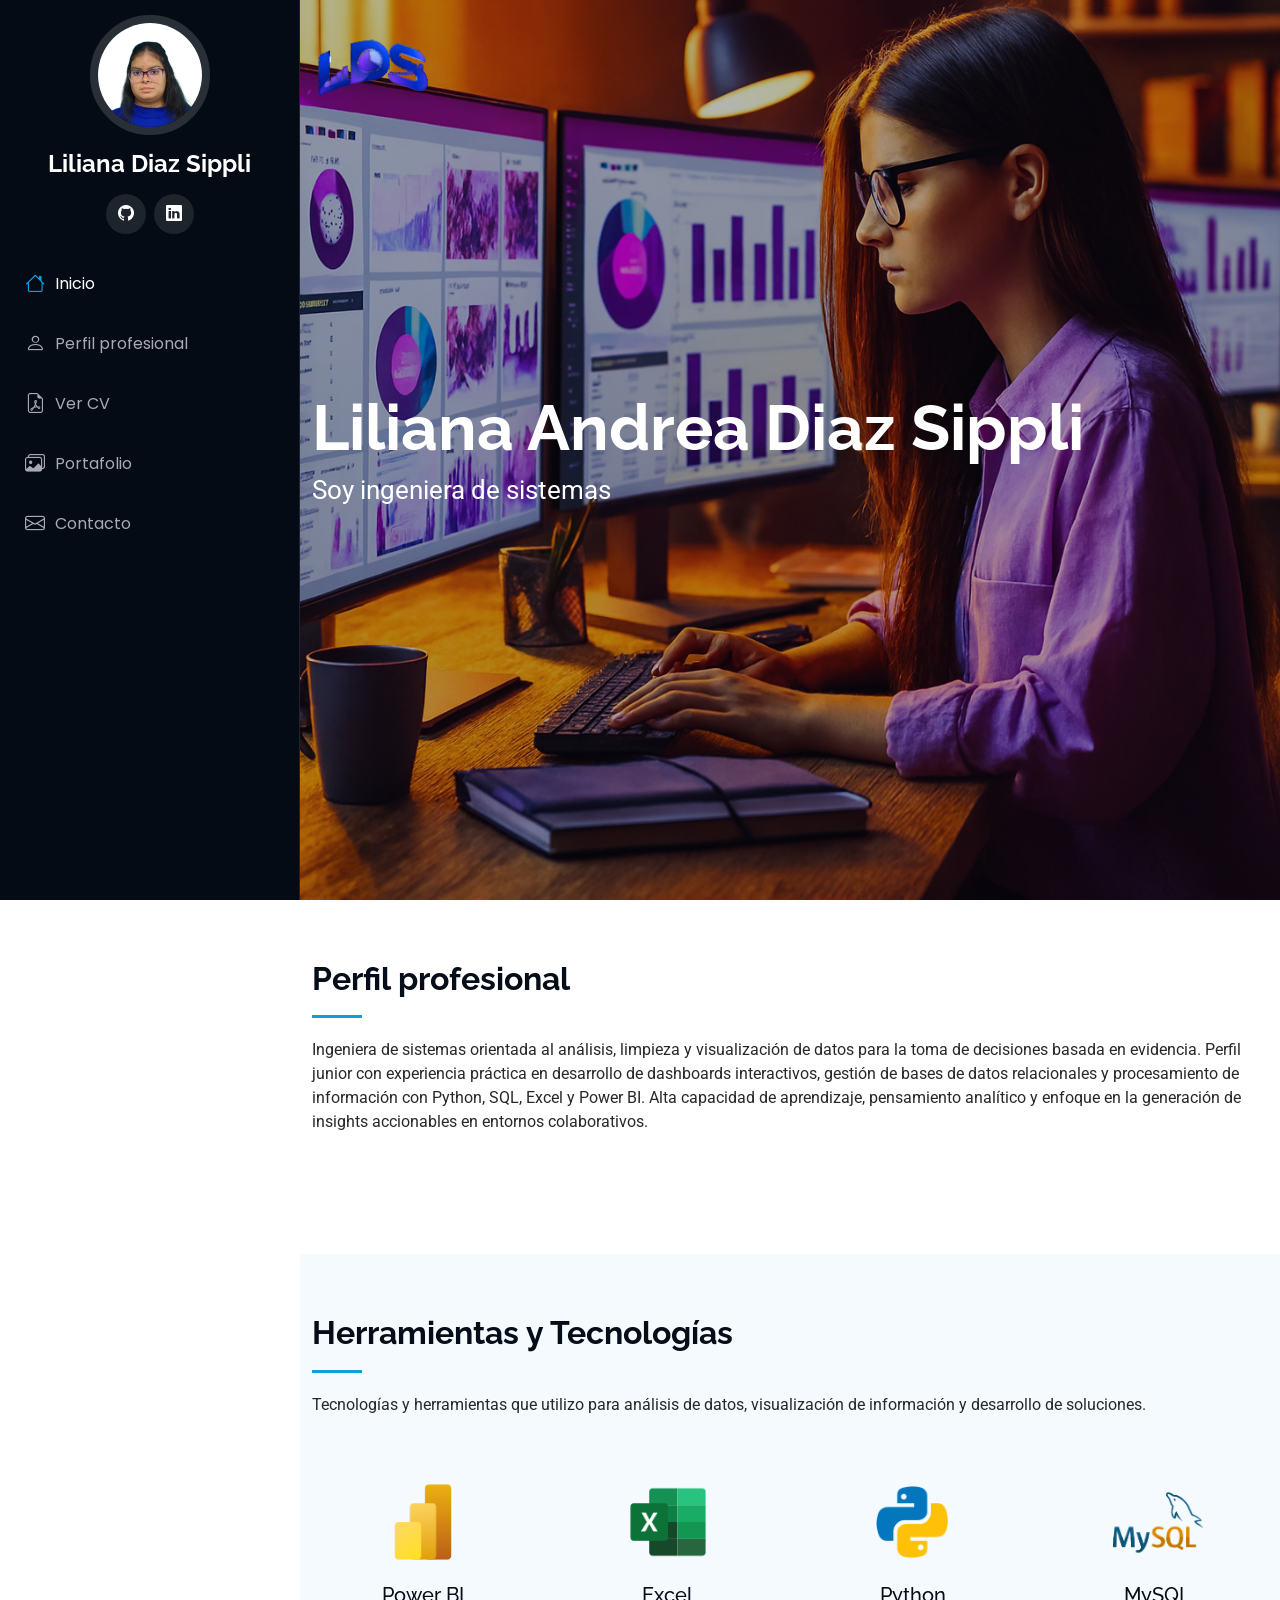
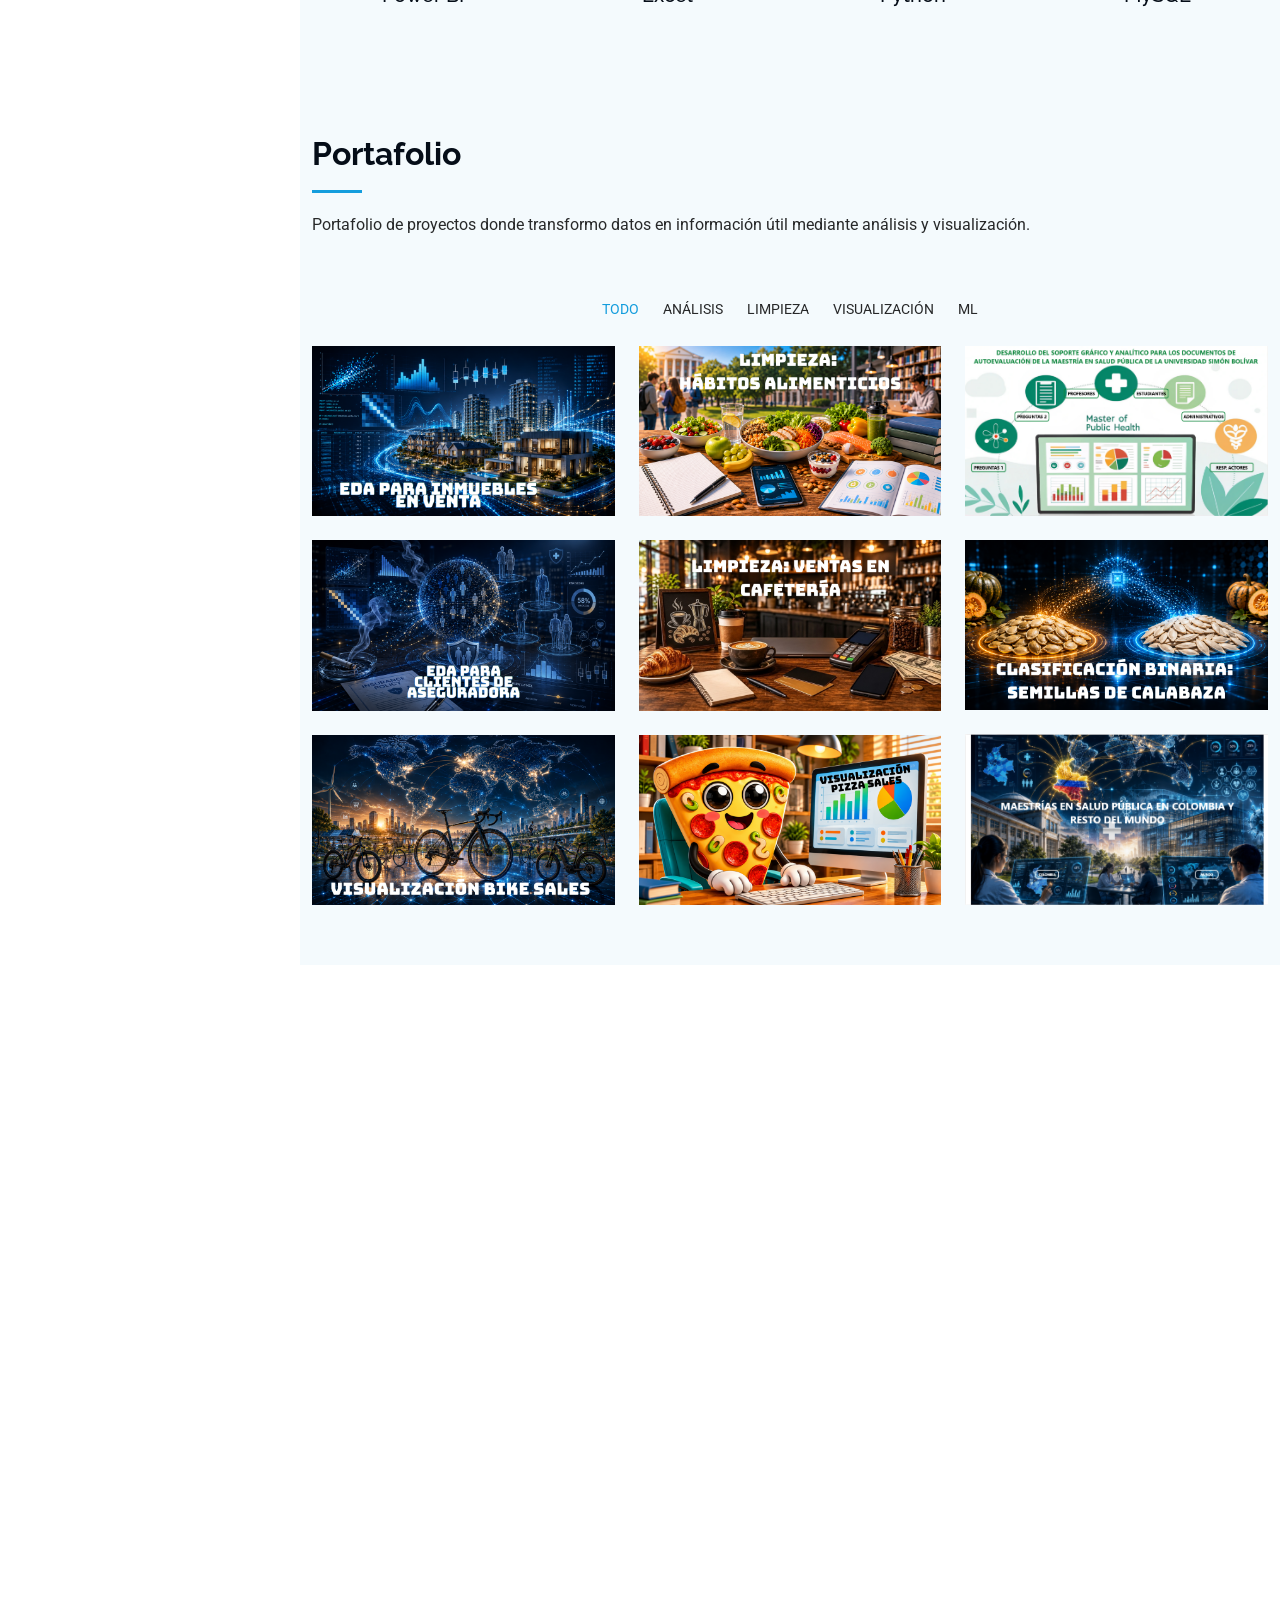
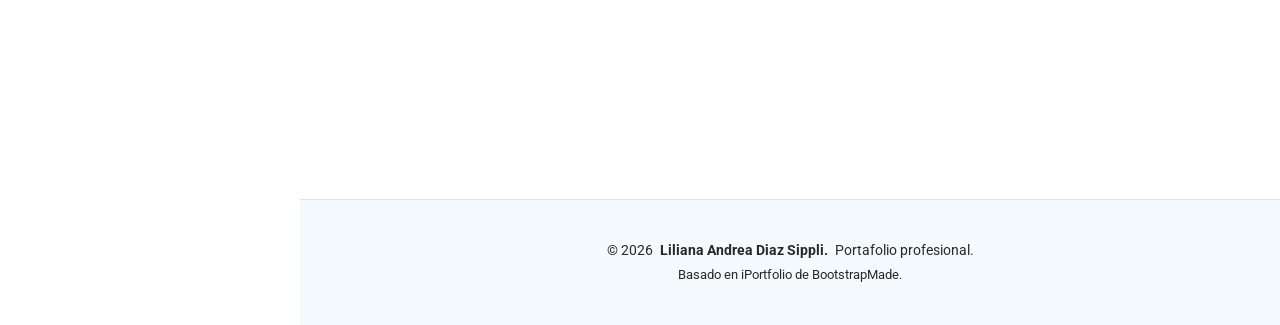
==== index.html @ b6769ba4 "Mover index a root" ====
<!DOCTYPE html>
<html lang="en">

<head>
  <meta charset="utf-8">
  <meta content="width=device-width, initial-scale=1.0" name="viewport">
  <title>Portafolio Liliana Diaz Sippli</title>
  <meta content="" name="description">
  <meta content="" name="keywords">

  <!-- Favicons -->
  <link href="assets/img/mi favicon.png" rel="icon">
  <link href="assets/img/faviconapple.png" rel="apple-touch-icon">

  <!-- Fonts -->
  <link href="https://fonts.googleapis.com" rel="preconnect">
  <link href="https://fonts.gstatic.com" rel="preconnect" crossorigin>
  <link href="https://fonts.googleapis.com/css2?family=Roboto:ital,wght@0,100;0,300;0,400;0,500;0,700;0,900;1,100;1,300;1,400;1,500;1,700;1,900&family=Poppins:ital,wght@0,100;0,200;0,300;0,400;0,500;0,600;0,700;0,800;0,900;1,100;1,200;1,300;1,400;1,500;1,600;1,700;1,800;1,900&family=Raleway:ital,wght@0,100;0,200;0,300;0,400;0,500;0,600;0,700;0,800;0,900;1,100;1,200;1,300;1,400;1,500;1,600;1,700;1,800;1,900&display=swap" rel="stylesheet">

  <!-- Vendor CSS Files -->
  <link href="assets/vendor/bootstrap/css/bootstrap.min.css" rel="stylesheet">
  <link href="assets/vendor/bootstrap-icons/bootstrap-icons.css" rel="stylesheet">
  <link href="assets/vendor/aos/aos.css" rel="stylesheet">
  <link href="assets/vendor/glightbox/css/glightbox.min.css" rel="stylesheet">
  <link href="assets/vendor/swiper/swiper-bundle.min.css" rel="stylesheet">

  <!-- Main CSS File -->
  <link href="assets/css/main.css" rel="stylesheet">

  <!-- =======================================================
  * Template Name: iPortfolio
  * Template URL: https://bootstrapmade.com/iportfolio-bootstrap-portfolio-websites-template/
  * Updated: Jun 29 2024 with Bootstrap v5.3.3
  * Author: BootstrapMade.com
  * License: https://bootstrapmade.com/license/
  ======================================================== -->
</head>

<body class="index-page">

  <header id="header" class="header dark-background d-flex flex-column">
    <i class="header-toggle d-xl-none bi bi-list"></i>

    <div class="profile-img">
      <img src="assets/img/myimg.png" alt="" class="img-fluid rounded-circle">
    </div>

    <a href="index.html" class="logo d-flex align-items-center justify-content-center">
      <!-- Uncomment the line below if you also wish to use an image logo -->
      <!-- <img src="assets/img/logo.png" alt=""> -->
      <h1 class="sitename">Liliana Diaz Sippli</h1>
    </a>

    <div class="social-links text-center">
      <a href="https://github.com/lililads/" class="github" target="_blank"><i class="bi bi-github"></i></a>
      <a href="https://www.linkedin.com/in/lilianadiazsippli/" class="linkedin" target="_blank"><i class="bi bi-linkedin"></i></a>
    </div>

    <nav id="navmenu" class="navmenu">
      <ul>
        <li><a href="#hero" class="active"><i class="bi bi-house navicon"></i>Inicio</a></li>
        <li><a href="#about"><i class="bi bi-person navicon"></i> Perfil profesional</a></li>
        <li><a href="assets/cv/HV_Liliana Diaz Sippli.pdf" target="_blank"><i class="bi bi-file-earmark-pdf navicon"></i> Ver CV</a></li>
        <li><a href="#portfolio"><i class="bi bi-images navicon"></i> Portafolio</a></li>
        <li><a href="#contact"><i class="bi bi-envelope navicon"></i> Contacto</a></li>
      </ul>
    </nav>

  </header>

  <main class="main">

    <!-- Hero Section -->
    <section id="hero" class="hero section dark-background">

      <img src="assets/img/imagenperfil.png" alt="" data-aos="fade-in" class="">

      <!-- Logo LDS -->
      <img src="assets/img/giflogo.gif" alt="Logo LDS" class="logo-lds">

      <div class="container" data-aos="fade-up" data-aos-delay="100">
        <h2>Liliana Andrea Diaz Sippli</h2>
        <p>Soy ingeniera de sistemas</p>
      </div>

    </section><!-- /Hero Section -->

    <!-- About Section -->
    <section id="about" class="about section">

      <!-- Section Title -->
      <div class="container section-title" data-aos="fade-up">
        <h2>Perfil profesional</h2>
        <p>Ingeniera de sistemas orientada al análisis, limpieza y visualización de datos para la toma de decisiones basada en evidencia. Perfil junior con experiencia práctica en desarrollo de dashboards interactivos, gestión de bases de datos relacionales y procesamiento de información con Python, SQL, Excel y Power BI. Alta capacidad de aprendizaje, pensamiento analítico y enfoque en la generación de insights accionables en entornos colaborativos.</p>
      </div><!-- End Section Title -->

      

    </section><!-- /About Section -->


    <!-- Herramientas Section -->
    <section id="tools" class="skills section light-background">

      <div class="container section-title" data-aos="fade-up">
        <h2>Herramientas y Tecnologías</h2>
        <p>
          Tecnologías y herramientas que utilizo para análisis de datos,
          visualización de información y desarrollo de soluciones.
        </p>
      </div>

      <div class="container" data-aos="fade-up">

        <div class="row justify-content-center text-center gy-4">

          <div class="col-6 col-md-3">
            <img src="assets/img/powerbi.png" class="img-fluid tool-logo">
            <h5 class="mt-3">Power BI</h5>
          </div>

          <div class="col-6 col-md-3">
            <img src="assets/img/excel.png" class="img-fluid tool-logo">
            <h5 class="mt-3">Excel</h5>
          </div>

          <div class="col-6 col-md-3">
            <img src="assets/img/python.png" class="img-fluid tool-logo">
            <h5 class="mt-3">Python</h5>
          </div>

          <div class="col-6 col-md-3">
            <img src="assets/img/mysql.png" class="img-fluid tool-logo">
            <h5 class="mt-3">MySQL</h5>
          </div>

        </div>

      </div>

    </section><!-- Herramientas Section -->


    

    <!-- Portfolio Section -->
    <section id="portfolio" class="portfolio section light-background">

      <!-- Section Title -->
      <div class="container section-title" data-aos="fade-up">
        <h2>Portafolio</h2>
        <p>Portafolio de proyectos donde transformo datos en información útil mediante análisis y visualización.</p>
      </div><!-- End Section Title -->

      <div class="container">

        <div class="isotope-layout" data-default-filter="*" data-layout="masonry" data-sort="original-order">

          <ul class="portfolio-filters isotope-filters" data-aos="fade-up" data-aos-delay="100">
            <li data-filter="*" class="filter-active">Todo</li>
            <li data-filter=".filter-eda">Análisis</li>
            <li data-filter=".filter-clean">Limpieza</li>
            <li data-filter=".filter-vis">Visualización</li>
            <li data-filter=".filter-ml">ML</li>
          </ul><!-- End Portfolio Filters -->

          <div class="row gy-4 isotope-container" data-aos="fade-up" data-aos-delay="200">

            <div class="col-lg-4 col-md-6 portfolio-item isotope-item filter-eda">
              <div class="portfolio-content h-100">
                <img src="assets/img/portfolio/eda1.png" class="img-fluid" alt="">
                <div class="portfolio-info">
                  <h4>EDA para inmuebles en venta</h4>
                  <p>EDA aplicado a datos inmobiliarios</p>
                  <a href="assets/img/portfolio/eda1.png" title="EDA para inmuebles en venta" data-gallery="portfolio-gallery-app" class="glightbox preview-link"><i class="bi bi-zoom-in"></i></a>
                  <a href="eda1details.html" title="More Details" class="details-link"><i class="bi bi-link-45deg"></i></a>
                </div>
              </div>
            </div><!-- End Portfolio Item -->

            <div class="col-lg-4 col-md-6 portfolio-item isotope-item filter-clean">
              <div class="portfolio-content h-100">
                <img src="assets/img/portfolio/clean1.png" class="img-fluid" alt="">
                <div class="portfolio-info">
                  <h4>Limpieza: hábitos alimenticios</h4>
                  <p>Proyecto de limpieza: hábitos alimenticios</p>
                  <a href="assets/img/portfolio/clean1.png" title="Limpieza: hábitos alimenticios" data-gallery="portfolio-gallery-product" class="glightbox preview-link"><i class="bi bi-zoom-in"></i></a>
                  <a href="clean1.html" title="More Details" class="details-link"><i class="bi bi-link-45deg"></i></a>
                </div>
              </div>
            </div><!-- End Portfolio Item -->

            <div class="col-lg-4 col-md-6 portfolio-item isotope-item filter-vis">
              <div class="portfolio-content h-100">
                <img src="assets/img/portfolio/vis1.png" class="img-fluid" alt="">
                <div class="portfolio-info">
                  <h4>Visualización autoevaluación MSP USB</h4>
                  <p>Soporte gráfico para proceso de autoevaluación de la MSP</p>
                  <a href="assets/img/portfolio/vis1.png" title="Visualización autoevaluación MSP USB" data-gallery="portfolio-gallery-branding" class="glightbox preview-link"><i class="bi bi-zoom-in"></i></a>
                  <a href="vis1.html" title="More Details" class="details-link"><i class="bi bi-link-45deg"></i></a>
                </div>
              </div>
            </div><!-- End Portfolio Item -->

            <div class="col-lg-4 col-md-6 portfolio-item isotope-item filter-ml">
              <div class="portfolio-content h-100">
                <img src="assets/img/portfolio/ml1.png" class="img-fluid" alt="">
                <div class="portfolio-info">
                  <h4>Clasificación Binaria</h4>
                  <p>Clasificación binaria de semillas de calabaza</p>
                  <a href="assets/img/portfolio/ml1.png" title="Clasificación Binaria" data-gallery="portfolio-gallery-book" class="glightbox preview-link"><i class="bi bi-zoom-in"></i></a>
                  <a href="ml1.html" title="More Details" class="details-link"><i class="bi bi-link-45deg"></i></a>
                </div>
              </div>
            </div><!-- End Portfolio Item -->

            <div class="col-lg-4 col-md-6 portfolio-item isotope-item filter-eda">
              <div class="portfolio-content h-100">
                <img src="assets/img/portfolio/eda2.png" class="img-fluid" alt="">
                <div class="portfolio-info">
                  <h4>EDA clientes de aseguradora</h4>
                  <p>EDA aplicado a clientes de aseguradora</p>
                  <a href="assets/img/portfolio/eda2.png" title="EDA clientes de aseguradora" data-gallery="portfolio-gallery-app" class="glightbox preview-link"><i class="bi bi-zoom-in"></i></a>
                  <a href="eda2details.html" title="More Details" class="details-link"><i class="bi bi-link-45deg"></i></a>
                </div>
              </div>
            </div><!-- End Portfolio Item -->

            <div class="col-lg-4 col-md-6 portfolio-item isotope-item filter-clean">
              <div class="portfolio-content h-100">
                <img src="assets/img/portfolio/clean2.png" class="img-fluid" alt="">
                <div class="portfolio-info">
                  <h4>Limpieza: ventas en cafetería</h4>
                  <p>Proyecto de limpieza: ventas en cafetería</p>
                  <a href="assets/img/portfolio/clean2.png" title="Limpieza: ventas en cafetería" data-gallery="portfolio-gallery-product" class="glightbox preview-link"><i class="bi bi-zoom-in"></i></a>
                  <a href="clean2.html" title="More Details" class="details-link"><i class="bi bi-link-45deg"></i></a>
                </div>
              </div>
            </div><!-- End Portfolio Item -->

            <div class="col-lg-4 col-md-6 portfolio-item isotope-item filter-vis">
              <div class="portfolio-content h-100">
                <img src="assets/img/portfolio/vis2.png" class="img-fluid" alt="">
                <div class="portfolio-info">
                  <h4>Visualización MSP</h4>
                  <p>Maestrias en Salud Pública en Colombia y resto del mundo</p>
                  <a href="assets/img/portfolio/vis2.png" title="Visualización MSP" data-gallery="portfolio-gallery-branding" class="glightbox preview-link"><i class="bi bi-zoom-in"></i></a>
                  <a href="vis2.html" title="More Details" class="details-link"><i class="bi bi-link-45deg"></i></a>
                </div>
              </div>
            </div><!-- End Portfolio Item -->

            <div class="col-lg-4 col-md-6 portfolio-item isotope-item filter-vis">
              <div class="portfolio-content h-100">
                <img src="assets/img/portfolio/vis3.png" class="img-fluid" alt="">
                <div class="portfolio-info">
                  <h4>Visualización Bike Sales</h4>
                  <p>Dashboard de ventas de bicicletas</p>
                  <a href="assets/img/portfolio/vis3.png" title="Visualización Bike Sales" data-gallery="portfolio-gallery-branding" class="glightbox preview-link"><i class="bi bi-zoom-in"></i></a>
                  <a href="vis3.html" title="More Details" class="details-link"><i class="bi bi-link-45deg"></i></a>
                </div>
              </div>
            </div><!-- End Portfolio Item -->

          

            <div class="col-lg-4 col-md-6 portfolio-item isotope-item filter-vis">
              <div class="portfolio-content h-100">
                <img src="assets/img/portfolio/vis4.png" class="img-fluid" alt="">
                <div class="portfolio-info">
                  <h4>Pizza Sales</h4>
                  <p>Dashboard de ventas de pizzas</p>
                  <a href="assets/img/portfolio/vis4.png" title="Visualización Pizza Sales" data-gallery="portfolio-gallery-branding" class="glightbox preview-link"><i class="bi bi-zoom-in"></i></a>
                  <a href="vis4.html" title="More Details" class="details-link"><i class="bi bi-link-45deg"></i></a>
                </div>
              </div>
            </div><!-- End Portfolio Item -->

            

          </div><!-- End Portfolio Container -->

        </div>

      </div>

    </section><!-- /Portfolio Section -->

   

    <!-- Contact Section -->
    <section id="contact" class="contact section">

      <!-- Section Title -->
      <div class="container section-title" data-aos="fade-up">
        <h2>Contacto</h2>
        <p>Gracias por visitar mi portafolio. Si tienes alguna pregunta sobre mis proyectos, experiencia o disponibilidad laboral, puedes contactarme mediante este formulario.</p>
      </div><!-- End Section Title -->

      <div class="container" data-aos="fade-up" data-aos-delay="100">

        <div class="row gy-4">

          <div class="col-lg-5">

            <div class="info-wrap">
              <div class="info-item d-flex" data-aos="fade-up" data-aos-delay="200">
                <i class="bi bi-geo-alt flex-shrink-0"></i>
                <div>
                  <h3>Ubicación</h3>
                  <p>Barranquilla, Colombia</p>
                </div>
              </div><!-- End Info Item -->

              <div class="info-item d-flex" data-aos="fade-up" data-aos-delay="300">
                <i class="bi bi-telephone flex-shrink-0"></i>
                <div>
                  <h3>Teléfono</h3>
                  <p>+57 3042118649</p>
                </div>
              </div><!-- End Info Item -->

              <div class="info-item d-flex" data-aos="fade-up" data-aos-delay="400">
                <i class="bi bi-envelope flex-shrink-0"></i>
                <div>
                  <h3>Correo</h3>
                  <p>lilianadiazsippli@hotmail.com</p>
                </div>
              </div><!-- End Info Item -->

              <!--<iframe src="https://www.google.com/maps/embed?pb=!1m18!1m12!1m3!1d62667.4813356923!2d-74.85917468094462!3d10.984676589176006!2m3!1f0!2f0!3f0!3m2!1i1024!2i768!4f13.1!3m3!1m2!1s0x8ef42d44d12ae605%3A0x2633844581b917b2!2sBarranquilla%2C%20Atl%C3%A1ntico!5e0!3m2!1ses!2sco!4v1780977796742!5m2!1ses!2sco" width="480" height="450" style="border:0;" allowfullscreen="" loading="lazy" referrerpolicy="no-referrer-when-downgrade" frameborder="0" style="border:0; width: 100%; height: 270px;" allowfullscreen="" loading="lazy" referrerpolicy="no-referrer-when-downgrade"></iframe>-->
            </div>
          </div>

          <div class="col-lg-7">
            <form action="https://formsubmit.co/lilianadiazsippli@hotmail.com" method="post" data-aos="fade-up" data-aos-delay="200">


            <!-- Configuración de FormSubmit -->
            <input type="hidden" name="_captcha" value="false">
            <input type="hidden" name="_subject" value="Nuevo mensaje desde Mi Portafolio">
            <input type="hidden" name="_template" value="table">
            <input type="hidden" name="_autoresponse" value="Gracias por contactarme. He recibido tu mensaje y te responderé pronto.">

            <div class="row gy-4">

                <div class="col-md-6">
                  <label for="name-field" class="pb-2">Tu nombre</label>
                  <input type="text" name="name" id="name-field" class="form-control" required="">
                </div>

                <div class="col-md-6">
                  <label for="email-field" class="pb-2">Tu correo</label>
                  <input type="email" class="form-control" name="email" id="email-field" required="">
                </div>

                <div class="col-md-12">
                  <label for="subject-field" class="pb-2">Asunto</label>
                  <input type="text" class="form-control" name="subject" id="subject-field" required="">
                </div>

                <div class="col-md-12">
                  <label for="message-field" class="pb-2">Mensaje</label>
                  <textarea class="form-control" name="message" rows="10" id="message-field" required=""></textarea>
                </div>

                <div class="col-md-12 text-center">
          

                  <button type="submit">Enviar mensaje</button>
                </div>

              </div>
            </form>
          </div><!-- End Contact Form -->

        </div>

      </div>

    </section><!-- /Contact Section -->

  </main>

  <footer id="footer" class="footer position-relative light-background">

    <div class="container">
      <div class="copyright text-center ">
        <p>
          © 2026 <strong class="px-1 sitename">Liliana Andrea Diaz Sippli.</strong>
          Portafolio profesional.
    </p>
  </div>

  <div class="credits text-center">
    Basado en iPortfolio de BootstrapMade.
      </div>
    </div>

  </footer>

  <!-- Scroll Top -->
  <a href="#" id="scroll-top" class="scroll-top d-flex align-items-center justify-content-center"><i class="bi bi-arrow-up-short"></i></a>

  <!-- Preloader -->
  <div id="preloader"></div>

  <!-- Vendor JS Files -->
  <script src="assets/vendor/bootstrap/js/bootstrap.bundle.min.js"></script>
 <!-- <script src="assets/vendor/php-email-form/validate.js"></script>-->
  <script src="assets/vendor/aos/aos.js"></script>
  <script src="assets/vendor/typed.js/typed.umd.js"></script>
  <script src="assets/vendor/purecounter/purecounter_vanilla.js"></script>
  <script src="assets/vendor/waypoints/noframework.waypoints.js"></script>
  <script src="assets/vendor/glightbox/js/glightbox.min.js"></script>
  <script src="assets/vendor/imagesloaded/imagesloaded.pkgd.min.js"></script>
  <script src="assets/vendor/isotope-layout/isotope.pkgd.min.js"></script>
  <script src="assets/vendor/swiper/swiper-bundle.min.js"></script>

  <!-- Main JS File -->
  <script src="assets/js/main.js"></script>

</body>

</html>
---- assets/css/main.css ----
/**
* Template Name: iPortfolio
* Template URL: https://bootstrapmade.com/iportfolio-bootstrap-portfolio-websites-template/
* Updated: Jun 29 2024 with Bootstrap v5.3.3
* Author: BootstrapMade.com
* License: https://bootstrapmade.com/license/
*/

/*--------------------------------------------------------------
# Font & Color Variables
# Help: https://bootstrapmade.com/color-system/
--------------------------------------------------------------*/
/* Fonts */
:root {
  --default-font: "Roboto",  system-ui, -apple-system, "Segoe UI", Roboto, "Helvetica Neue", Arial, "Noto Sans", "Liberation Sans", sans-serif, "Apple Color Emoji", "Segoe UI Emoji", "Segoe UI Symbol", "Noto Color Emoji";
  --heading-font: "Raleway",  sans-serif;
  --nav-font: "Poppins",  sans-serif;
}

/* Global Colors - The following color variables are used throughout the website. Updating them here will change the color scheme of the entire website */
:root { 
  --background-color: #ffffff; /* Background color for the entire website, including individual sections */
  --default-color: #272829; /* Default color used for the majority of the text content across the entire website */
  --heading-color: #050d18; /* Color for headings, subheadings and title throughout the website */
  --accent-color: #149ddd; /* Accent color that represents your brand on the website. It's used for buttons, links, and other elements that need to stand out */
  --surface-color: #ffffff; /* The surface color is used as a background of boxed elements within sections, such as cards, icon boxes, or other elements that require a visual separation from the global background. */
  --contrast-color: #ffffff; /* Contrast color for text, ensuring readability against backgrounds of accent, heading, or default colors. */
}

/* Nav Menu Colors - The following color variables are used specifically for the navigation menu. They are separate from the global colors to allow for more customization options */
:root {
  --nav-color: #a8a9b4;  /* The default color of the main navmenu links */
  --nav-hover-color: #ffffff; /* Applied to main navmenu links when they are hovered over or active */
  --nav-mobile-background-color: #040b14; /* Used as the background color for mobile navigation menu */
  --nav-dropdown-background-color: #040b14; /* Used as the background color for dropdown items that appear when hovering over primary navigation items */
  --nav-dropdown-color: #a8a9b4; /* Used for navigation links of the dropdown items in the navigation menu. */
  --nav-dropdown-hover-color: #ffffff; /* Similar to --nav-hover-color, this color is applied to dropdown navigation links when they are hovered over. */
}

/* Color Presets - These classes override global colors when applied to any section or element, providing reuse of the sam color scheme. */

.light-background {
  --background-color: #f4fafd;
  --surface-color: #ffffff;
}

.dark-background {
  --background-color: #040b14;
  --default-color: #ffffff;
  --heading-color: #ffffff;
  --surface-color: #151f2b;
  --contrast-color: #ffffff;
}

/* Smooth scroll */
:root {
  scroll-behavior: smooth;
}

/*--------------------------------------------------------------
# General Styling & Shared Classes
--------------------------------------------------------------*/
body {
  color: var(--default-color);
  background-color: var(--background-color);
  font-family: var(--default-font);
}

a {
  color: var(--accent-color);
  text-decoration: none;
  transition: 0.3s;
}

a:hover {
  color: color-mix(in srgb, var(--accent-color), transparent 25%);
  text-decoration: none;
}

h1,
h2,
h3,
h4,
h5,
h6 {
  color: var(--heading-color);
  font-family: var(--heading-font);
}

/* PHP Email Form Messages
------------------------------*/
.php-email-form .error-message {
  display: none;
  background: #df1529;
  color: #ffffff;
  text-align: left;
  padding: 15px;
  margin-bottom: 24px;
  font-weight: 600;
}

.php-email-form .sent-message {
  display: none;
  color: #ffffff;
  background: #059652;
  text-align: center;
  padding: 15px;
  margin-bottom: 24px;
  font-weight: 600;
}

.php-email-form .loading {
  display: none;
  background: var(--surface-color);
  text-align: center;
  padding: 15px;
  margin-bottom: 24px;
}

.php-email-form .loading:before {
  content: "";
  display: inline-block;
  border-radius: 50%;
  width: 24px;
  height: 24px;
  margin: 0 10px -6px 0;
  border: 3px solid var(--accent-color);
  border-top-color: var(--surface-color);
  animation: php-email-form-loading 1s linear infinite;
}

@keyframes php-email-form-loading {
  0% {
    transform: rotate(0deg);
  }

  100% {
    transform: rotate(360deg);
  }
}

/*--------------------------------------------------------------
# Global Header
--------------------------------------------------------------*/


/* Logo en la portada */
.hero .logo-lds {
    position: absolute;
    top: 4px;
    left: 2px;
    width: 140px;
    height: auto;
    z-index: 10;
    object-fit: contain;
}

.header {
  color: var(--default-color);
  background-color: var(--background-color);
  position: fixed;
  top: 0;
  left: 0;
  bottom: 0;
  padding: 0 15px;
  width: 300px;
  transition: all ease-in-out 0.3s;
  overflow-y: auto;
  z-index: 997;
  border-right: 1px solid color-mix(in srgb, var(--default-color), transparent 90%);
}

.header .profile-img img {
  margin: 15px auto;
  display: block;
  width: 120px;
  border: 8px solid color-mix(in srgb, var(--default-color), transparent 85%);
}

.header .logo {
  line-height: 1;
  margin-bottom: 15px;
}

.header .logo img {
  max-height: 32px;
  margin-right: 8px;
}

.header .logo h1 {
  font-size: 24px;
  margin: 0;
  font-weight: 700;
  color: var(--heading-color);
}

.header .social-links {
  margin: 0 0 20px 0;
}

.header .social-links a {
  font-size: 16px;
  display: inline-flex;
  align-items: center;
  justify-content: center;
  background: color-mix(in srgb, var(--default-color), transparent 90%);
  color: var(--default-color);
  margin: 0 2px;
  border-radius: 50%;
  text-align: center;
  width: 40px;
  height: 40px;
  transition: 0.3s;
}

.header .social-links a:hover {
  color: var(--contrast-color);
  background: var(--accent-color);
}

@media (min-width: 1200px) {

  .header~main,
  .header~#footer {
    margin-left: 300px;
  }
}

@media (max-width: 1199px) {
  .header {
    left: -100%;
  }
}

.header.header-show {
  left: 0;
}

.header .header-toggle {
  color: var(--contrast-color);
  background-color: var(--accent-color);
  font-size: 22px;
  display: flex;
  align-items: center;
  justify-content: center;
  width: 40px;
  height: 40px;
  border-radius: 50%;
  cursor: pointer;
  position: fixed;
  top: 15px;
  right: 15px;
  z-index: 9999;
  transition: background-color 0.3s;
}

.header .header-toggle:hover {
  color: var(--contrast-color);
  background-color: color-mix(in srgb, var(--accent-color) 90%, white 15%);
}

/*--------------------------------------------------------------
# Navigation Menu
--------------------------------------------------------------*/
.mobile-nav-toggle {
  display: none;
}

.navmenu {
  padding: 0;
  z-index: 9997;
}

.navmenu ul {
  list-style: none;
  padding: 0 0 20px 0;
  margin: 0;
}

.navmenu a,
.navmenu a:focus {
  color: var(--nav-color);
  padding: 15px 10px;
  font-family: var(--nav-font);
  font-size: 16px;
  font-weight: 400;
  display: flex;
  align-items: center;
  white-space: nowrap;
  transition: 0.3s;
  width: 100%;
}

.navmenu a .navicon,
.navmenu a:focus .navicon {
  font-size: 20px;
  margin-right: 10px;
}

.navmenu a .toggle-dropdown,
.navmenu a:focus .toggle-dropdown {
  font-size: 12px;
  line-height: 0;
  margin-left: auto;
  width: 30px;
  height: 30px;
  display: flex;
  align-items: center;
  justify-content: center;
  border-radius: 50%;
  transition: 0.3s;
  flex-shrink: 0;
  background-color: color-mix(in srgb, var(--accent-color), transparent 90%);
}

.navmenu a .toggle-dropdown:hover,
.navmenu a:focus .toggle-dropdown:hover {
  background-color: var(--accent-color);
  color: var(--contrast-color);
}

.navmenu a:hover,
.navmenu .active,
.navmenu .active:focus {
  color: var(--nav-hover-color);
}

.navmenu a:hover .navicon,
.navmenu .active .navicon,
.navmenu .active:focus .navicon {
  color: var(--accent-color);
}

.navmenu .active .toggle-dropdown,
.navmenu .active:focus .toggle-dropdown {
  background-color: var(--accent-color);
  color: var(--contrast-color);
  transform: rotate(180deg);
}

.navmenu .dropdown {
  display: block;
}

.navmenu .dropdown a,
.navmenu .dropdown a:focus {
  color: --nav-dropdown-color;
}

.navmenu .dropdown a:hover,
.navmenu .dropdown .active,
.navmenu .dropdown .active:focus {
  color: var(--nav-dropdown-hover-color);
}

.navmenu .dropdown ul {
  position: static;
  display: none;
  z-index: 99;
  padding: 5px 10px;
  margin: 5px 10px;
  background-color: var(--nav-dropdown-background-color);
  border: 1px solid color-mix(in srgb, var(--default-color), transparent 90%);
  box-shadow: none;
  transition: all 0.5s ease-in-out;
}

.navmenu .dropdown ul ul {
  background-color: rgba(33, 37, 41, 0.1);
}

.navmenu .dropdown>.dropdown-active {
  display: block;
  background-color: rgba(33, 37, 41, 0.03);
}

/*--------------------------------------------------------------
# Global Footer
--------------------------------------------------------------*/
.footer {
  color: var(--default-color);
  background-color: var(--background-color);
  font-size: 14px;
  padding: 40px 0;
  position: relative;
  border-top: 1px solid color-mix(in srgb, var(--default-color), transparent 90%);
}

.footer .copyright p {
  margin-bottom: 0;
}

.footer .credits {
  margin-top: 4px;
  font-size: 13px;
  text-align: center;
}

/*--------------------------------------------------------------
# Preloader
--------------------------------------------------------------*/
#preloader {
  position: fixed;
  inset: 0;
  z-index: 999999;
  overflow: hidden;
  background: var(--background-color);
  transition: all 0.6s ease-out;
}

#preloader:before {
  content: "";
  position: fixed;
  top: calc(50% - 30px);
  left: calc(50% - 30px);
  border: 6px solid #ffffff;
  border-color: var(--accent-color) transparent var(--accent-color) transparent;
  border-radius: 50%;
  width: 60px;
  height: 60px;
  animation: animate-preloader 1.5s linear infinite;
}

@keyframes animate-preloader {
  0% {
    transform: rotate(0deg);
  }

  100% {
    transform: rotate(360deg);
  }
}

/*--------------------------------------------------------------
# Scroll Top Button
--------------------------------------------------------------*/
.scroll-top {
  position: fixed;
  visibility: hidden;
  opacity: 0;
  right: 15px;
  bottom: -15px;
  z-index: 99999;
  background-color: var(--accent-color);
  width: 44px;
  height: 44px;
  border-radius: 50px;
  transition: all 0.4s;
}

.scroll-top i {
  font-size: 24px;
  color: var(--contrast-color);
  line-height: 0;
}

.scroll-top:hover {
  background-color: color-mix(in srgb, var(--accent-color), transparent 20%);
  color: var(--contrast-color);
}

.scroll-top.active {
  visibility: visible;
  opacity: 1;
  bottom: 15px;
}

/*--------------------------------------------------------------
# Disable aos animation delay on mobile devices
--------------------------------------------------------------*/
@media screen and (max-width: 768px) {
  [data-aos-delay] {
    transition-delay: 0 !important;
  }
}

/*--------------------------------------------------------------
# Global Page Titles & Breadcrumbs
--------------------------------------------------------------*/
.page-title {
  color: var(--default-color);
  background-color: var(--background-color);
  padding: 25px 0;
  position: relative;
}

.page-title h1 {
  font-size: 24px;
  font-weight: 700;
}

.page-title .breadcrumbs ol {
  display: flex;
  flex-wrap: wrap;
  list-style: none;
  padding: 0;
  margin: 0;
  font-size: 14px;
  font-weight: 400;
}

.page-title .breadcrumbs ol li+li {
  padding-left: 10px;
}

.page-title .breadcrumbs ol li+li::before {
  content: "/";
  display: inline-block;
  padding-right: 10px;
  color: color-mix(in srgb, var(--default-color), transparent 70%);
}

/*--------------------------------------------------------------
# Global Sections
--------------------------------------------------------------*/
section,
.section {
  color: var(--default-color);
  background-color: var(--background-color);
  padding: 60px 0;
  overflow: clip;
}

/*--------------------------------------------------------------
# Global Section Titles
--------------------------------------------------------------*/
.section-title {
  padding-bottom: 60px;
  position: relative;
}

.section-title h2 {
  font-size: 32px;
  font-weight: 700;
  margin-bottom: 20px;
  padding-bottom: 20px;
  position: relative;
}

.section-title h2:after {
  content: "";
  position: absolute;
  display: block;
  width: 50px;
  height: 3px;
  background: var(--accent-color);
  left: 0;
  bottom: 0;
}

.section-title p {
  margin-bottom: 0;
}

/*--------------------------------------------------------------
# Hero Section
--------------------------------------------------------------*/
.hero {
  width: 100%;
  min-height: 100vh;
  position: relative;
  padding: 80px 0;
  display: flex;
  align-items: center;
  justify-content: center;
}

.hero img {
  position: absolute;
  inset: 0;
  display: block;
  width: 100%;
  height: 100%;
  object-fit: cover;
  z-index: 1;
}

.hero:before {
  content: "";
  background: color-mix(in srgb, var(--background-color), transparent 70%);
  position: absolute;
  inset: 0;
  z-index: 2;
}

.hero .container {
  position: relative;
  z-index: 3;
}

.hero h2 {
  margin: 0;
  font-size: 64px;
  font-weight: 700;
}

.hero p {
  margin: 5px 0 0 0;
  font-size: 26px;
}

.hero p span {
  letter-spacing: 1px;
  border-bottom: 2px solid var(--accent-color);
}

.hero .social-links {
  margin-top: 25px;
}

.hero .social-links a {
  font-size: 24px;
  display: inline-block;
  color: color-mix(in srgb, var(--default-color), transparent 50%);
  line-height: 1;
  margin-right: 20px;
  transition: 0.3s;
}

.hero .social-links a:hover {
  color: var(--accent-color);
}

@media (max-width: 768px) {
  .hero h2 {
    font-size: 32px;
  }

  .hero p {
    font-size: 20px;
  }
}

/*--------------------------------------------------------------
# About Section
--------------------------------------------------------------*/
.about .content h2 {
  font-weight: 700;
  font-size: 24px;
}

.about .content ul {
  list-style: none;
  padding: 0;
}

.about .content ul li {
  margin-bottom: 20px;
  display: flex;
  align-items: center;
}

.about .content ul strong {
  margin-right: 10px;
}

.about .content ul i {
  font-size: 16px;
  margin-right: 5px;
  color: var(--accent-color);
  line-height: 0;
}

/*--------------------------------------------------------------
# Stats Section
--------------------------------------------------------------*/
.stats .stats-item {
  padding: 30px;
  width: 100%;
}

.stats .stats-item i {
  color: var(--accent-color);
  display: block;
  font-size: 44px;
  float: left;
  line-height: 0;
}

.stats .stats-item .purecounter {
  color: var(--heading-color);
  font-size: 48px;
  line-height: 40px;
  display: block;
  font-weight: 700;
  margin-left: 60px;
}

.stats .stats-item p {
  color: color-mix(in srgb, var(--default-color), transparent 40%);
  padding: 15px 0 0 0;
  margin: 0 0 0 60px;
  font-family: var(--heading-font);
  font-size: 14px;
}

/*--------------------------------------------------------------
# Skills Section
--------------------------------------------------------------*/
.skills .progress {
  height: 60px;
  display: block;
  background: none;
  border-radius: 0;
}

.skills .progress .skill {
  color: var(--heading-color);
  padding: 0;
  margin: 0 0 6px 0;
  text-transform: uppercase;
  display: block;
  font-weight: 600;
  font-family: var(--heading-font);
}

.skills .progress .skill .val {
  float: right;
  font-style: normal;
}

.skills .progress-bar-wrap {
  background: color-mix(in srgb, var(--default-color), transparent 90%);
  height: 10px;
}

.skills .progress-bar {
  width: 1px;
  height: 10px;
  transition: 0.9s;
  background-color: var(--accent-color);
}

/*--------------------------------------------------------------
# Resume Section
--------------------------------------------------------------*/
.resume .resume-title {
  color: var(--heading-color);
  font-size: 26px;
  font-weight: 700;
  margin-top: 20px;
  margin-bottom: 20px;
}

.resume .resume-item {
  padding: 0 0 20px 20px;
  margin-top: -2px;
  border-left: 2px solid var(--accent-color);
  position: relative;
}

.resume .resume-item h4 {
  line-height: 18px;
  font-size: 18px;
  font-weight: 600;
  text-transform: uppercase;
  color: color-mix(in srgb, var(--default-color), transparent 20%);
  margin-bottom: 10px;
}

.resume .resume-item h5 {
  font-size: 16px;
  padding: 5px 15px;
  display: inline-block;
  font-weight: 600;
  margin-bottom: 10px;
}

.resume .resume-item ul {
  padding-left: 20px;
}

.resume .resume-item ul li {
  padding-bottom: 10px;
}

.resume .resume-item:last-child {
  padding-bottom: 0;
}

.resume .resume-item::before {
  content: "";
  position: absolute;
  width: 16px;
  height: 16px;
  border-radius: 50px;
  left: -9px;
  top: 0;
  background: var(--background-color);
  border: 2px solid var(--accent-color);
}

/*--------------------------------------------------------------
# Portfolio Section
--------------------------------------------------------------*/
.portfolio .portfolio-filters {
  padding: 0;
  margin: 0 auto 20px auto;
  list-style: none;
  text-align: center;
}

.portfolio .portfolio-filters li {
  cursor: pointer;
  display: inline-block;
  padding: 0;
  font-size: 14px;
  font-weight: 400;
  margin: 0 10px;
  line-height: 1;
  text-transform: uppercase;
  margin-bottom: 10px;
  transition: all 0.3s ease-in-out;
}

.portfolio .portfolio-filters li:hover,
.portfolio .portfolio-filters li.filter-active {
  color: var(--accent-color);
}

.portfolio .portfolio-filters li:first-child {
  margin-left: 0;
}

.portfolio .portfolio-filters li:last-child {
  margin-right: 0;
}

@media (max-width: 575px) {
  .portfolio .portfolio-filters li {
    font-size: 14px;
    margin: 0 5px;
  }
}

.portfolio .portfolio-content {
  position: relative;
  overflow: hidden;
}

.portfolio .portfolio-content img {
  transition: 0.3s;
}

.portfolio .portfolio-content .portfolio-info {
  opacity: 0;
  position: absolute;
  inset: 0;
  z-index: 3;
  transition: all ease-in-out 0.3s;
  background: rgba(0, 0, 0, 0.6);
  padding: 15px;
}

.portfolio .portfolio-content .portfolio-info h4 {
  font-size: 14px;
  padding: 5px 10px;
  font-weight: 400;
  color: #ffffff;
  display: inline-block;
  background-color: var(--accent-color);
}

.portfolio .portfolio-content .portfolio-info p {
  position: absolute;
  bottom: 10px;
  text-align: center;
  display: inline-block;
  left: 0;
  right: 0;
  font-size: 16px;
  font-weight: 600;
  color: rgba(255, 255, 255, 0.8);
}

.portfolio .portfolio-content .portfolio-info .preview-link,
.portfolio .portfolio-content .portfolio-info .details-link {
  position: absolute;
  left: calc(50% - 40px);
  font-size: 26px;
  top: calc(50% - 14px);
  color: #fff;
  transition: 0.3s;
  line-height: 1.2;
}

.portfolio .portfolio-content .portfolio-info .preview-link:hover,
.portfolio .portfolio-content .portfolio-info .details-link:hover {
  color: var(--accent-color);
}

.portfolio .portfolio-content .portfolio-info .details-link {
  left: 50%;
  font-size: 34px;
  line-height: 0;
}

.portfolio .portfolio-content:hover .portfolio-info {
  opacity: 1;
}

.portfolio .portfolio-content:hover img {
  transform: scale(1.1);
}

/*--------------------------------------------------------------
# Services Section
--------------------------------------------------------------*/
.services .service-item {
  position: relative;
}

.services .service-item .icon {
  background: var(--accent-color);
  display: flex;
  align-items: center;
  justify-content: center;
  width: 54px;
  height: 54px;
  border-radius: 50%;
  transition: 0.5s;
  border: 1px solid var(--accent-color);
  margin-right: 20px;
}

.services .service-item .icon i {
  color: var(--contrast-color);
  font-size: 24px;
  line-height: 0;
}

.services .service-item:hover .icon {
  background: var(--surface-color);
}

.services .service-item:hover .icon i {
  color: var(--accent-color);
}

.services .service-item .title {
  font-weight: 700;
  margin-bottom: 15px;
  font-size: 18px;
}

.services .service-item .title a {
  color: var(--heading-color);
}

.services .service-item .title a:hover {
  color: var(--accent-color);
}

.services .service-item .description {
  line-height: 24px;
  font-size: 14px;
}

/*--------------------------------------------------------------
# Testimonials Section
--------------------------------------------------------------*/
.testimonials .testimonials-carousel,
.testimonials .testimonials-slider {
  overflow: hidden;
}

.testimonials .testimonial-item {
  box-sizing: content-box;
  text-align: center;
  min-height: 320px;
}

.testimonials .testimonial-item .testimonial-img {
  width: 90px;
  border-radius: 50%;
  margin: 0 auto;
}

.testimonials .testimonial-item h3 {
  font-size: 18px;
  font-weight: bold;
  margin: 10px 0 5px 0;
}

.testimonials .testimonial-item h4 {
  font-size: 14px;
  color: color-mix(in srgb, var(--default-color), transparent 20%);
  margin: 0;
}

.testimonials .testimonial-item .quote-icon-left,
.testimonials .testimonial-item .quote-icon-right {
  color: color-mix(in srgb, var(--accent-color), transparent 40%);
  font-size: 26px;
  line-height: 0;
}

.testimonials .testimonial-item .quote-icon-left {
  display: inline-block;
  left: -5px;
  position: relative;
}

.testimonials .testimonial-item .quote-icon-right {
  display: inline-block;
  right: -5px;
  position: relative;
  top: 10px;
  transform: scale(-1, -1);
}

.testimonials .testimonial-item p {
  font-style: italic;
  margin: 0 15px 15px 15px;
  padding: 20px;
  background-color: var(--surface-color);
  position: relative;
  margin-bottom: 35px;
  border-radius: 6px;
  box-shadow: 0px 2px 15px rgba(0, 0, 0, 0.1);
}

.testimonials .testimonial-item p::after {
  content: "";
  width: 0;
  height: 0;
  border-top: 20px solid var(--surface-color);
  border-right: 20px solid transparent;
  border-left: 20px solid transparent;
  position: absolute;
  bottom: -20px;
  left: calc(50% - 20px);
}

.testimonials .swiper-wrapper {
  height: auto;
}

.testimonials .swiper-pagination {
  margin-top: 40px;
  position: relative;
}

.testimonials .swiper-pagination .swiper-pagination-bullet {
  width: 12px;
  height: 12px;
  background-color: var(--background-color);
  opacity: 1;
  border: 1px solid var(--accent-color);
}

.testimonials .swiper-pagination .swiper-pagination-bullet-active {
  background-color: var(--accent-color);
}

/*--------------------------------------------------------------
# Contact Section
--------------------------------------------------------------*/
.contact .info-wrap {
  background-color: var(--surface-color);
  box-shadow: 0px 0px 20px rgba(0, 0, 0, 0.1);
  padding: 30px;
}

@media (max-width: 575px) {
  .contact .info-wrap {
    padding: 20px;
  }
}

.contact .info-item {
  margin-bottom: 40px;
}

.contact .info-item i {
  font-size: 20px;
  color: var(--accent-color);
  background: color-mix(in srgb, var(--accent-color), transparent 92%);
  width: 44px;
  height: 44px;
  display: flex;
  justify-content: center;
  align-items: center;
  border-radius: 50px;
  transition: all 0.3s ease-in-out;
  margin-right: 15px;
}

.contact .info-item h3 {
  padding: 0;
  font-size: 18px;
  font-weight: 700;
  margin-bottom: 5px;
}

.contact .info-item p {
  padding: 0;
  margin-bottom: 0;
  font-size: 14px;
}

.contact .info-item:hover i {
  background: var(--accent-color);
  color: var(--contrast-color);
}

.contact .php-email-form {
  background-color: var(--surface-color);
  height: 100%;
  padding: 30px;
  box-shadow: 0px 0px 20px rgba(0, 0, 0, 0.1);
}

@media (max-width: 575px) {
  .contact .php-email-form {
    padding: 20px;
  }
}

.contact .php-email-form input[type=text],
.contact .php-email-form input[type=email],
.contact .php-email-form textarea {
  font-size: 14px;
  padding: 10px 15px;
  box-shadow: none;
  border-radius: 0;
  color: var(--default-color);
  background-color: var(--surface-color);
  border-color: color-mix(in srgb, var(--default-color), transparent 80%);
}

.contact .php-email-form input[type=text]:focus,
.contact .php-email-form input[type=email]:focus,
.contact .php-email-form textarea:focus {
  border-color: var(--accent-color);
}

.contact .php-email-form input[type=text]::placeholder,
.contact .php-email-form input[type=email]::placeholder,
.contact .php-email-form textarea::placeholder {
  color: color-mix(in srgb, var(--default-color), transparent 70%);
}

.contact .php-email-form button[type=submit] {
  color: var(--contrast-color);
  background: var(--accent-color);
  border: 0;
  padding: 10px 30px;
  transition: 0.4s;
  border-radius: 50px;
}

.contact .php-email-form button[type=submit]:hover {
  background: color-mix(in srgb, var(--accent-color), transparent 25%);
}

/*--------------------------------------------------------------
# Portfolio Details Section
--------------------------------------------------------------*/
.portfolio-details .portfolio-details-slider img {
  width: 100%;
}

.portfolio-details .portfolio-details-slider .swiper-pagination {
  margin-top: 20px;
  position: relative;
}

.portfolio-details .portfolio-details-slider .swiper-pagination .swiper-pagination-bullet {
  width: 12px;
  height: 12px;
  background-color: color-mix(in srgb, var(--default-color), transparent 85%);
  opacity: 1;
}

.portfolio-details .portfolio-details-slider .swiper-pagination .swiper-pagination-bullet-active {
  background-color: var(--accent-color);
}

.portfolio-details .portfolio-info {
  padding: 30px;
  box-shadow: 0px 0 30px rgba(0, 0, 0, 0.1);
}

.portfolio-details .portfolio-info h3 {
  font-size: 22px;
  font-weight: 700;
  margin-bottom: 20px;
  padding-bottom: 20px;
  border-bottom: 1px solid color-mix(in srgb, var(--default-color), transparent 85%);
}

.portfolio-details .portfolio-info ul {
  list-style: none;
  padding: 0;
  font-size: 15px;
}

.portfolio-details .portfolio-info ul li+li {
  margin-top: 10px;
}

.portfolio-details .portfolio-description {
  padding-top: 30px;
}

.portfolio-details .portfolio-description h2 {
  font-size: 26px;
  font-weight: 700;
  margin-bottom: 20px;
}

.portfolio-details .portfolio-description p {
  padding: 0;
  color: color-mix(in srgb, var(--default-color), transparent 30%);
}

/*--------------------------------------------------------------
# Service Details Section
--------------------------------------------------------------*/
.service-details .services-list {
  padding: 10px 30px;
  border: 1px solid color-mix(in srgb, var(--default-color), transparent 90%);
  margin-bottom: 20px;
}

.service-details .services-list a {
  display: block;
  line-height: 1;
  padding: 8px 0 8px 15px;
  border-left: 3px solid color-mix(in srgb, var(--default-color), transparent 70%);
  margin: 20px 0;
  color: color-mix(in srgb, var(--default-color), transparent 20%);
  transition: 0.3s;
}

.service-details .services-list a.active {
  color: var(--heading-color);
  font-weight: 700;
  border-color: var(--accent-color);
}

.service-details .services-list a:hover {
  border-color: var(--accent-color);
}

.service-details .services-img {
  margin-bottom: 20px;
}

.service-details h3 {
  font-size: 26px;
  font-weight: 700;
}

.service-details h4 {
  font-size: 20px;
  font-weight: 700;
}

.service-details p {
  font-size: 15px;
}

.service-details ul {
  list-style: none;
  padding: 0;
  font-size: 15px;
}

.service-details ul li {
  padding: 5px 0;
  display: flex;
  align-items: center;
}

.service-details ul i {
  font-size: 20px;
  margin-right: 8px;
  color: var(--accent-color);
}

/*--------------------------------------------------------------
# Starter Section Section
--------------------------------------------------------------*/
.tool-logo {
  /* Add your styles here */
    height: 90px;
    object-fit: contain;
    transition: .3s;
}

.tool-logo:hover{
    transform: scale(1.08);
}
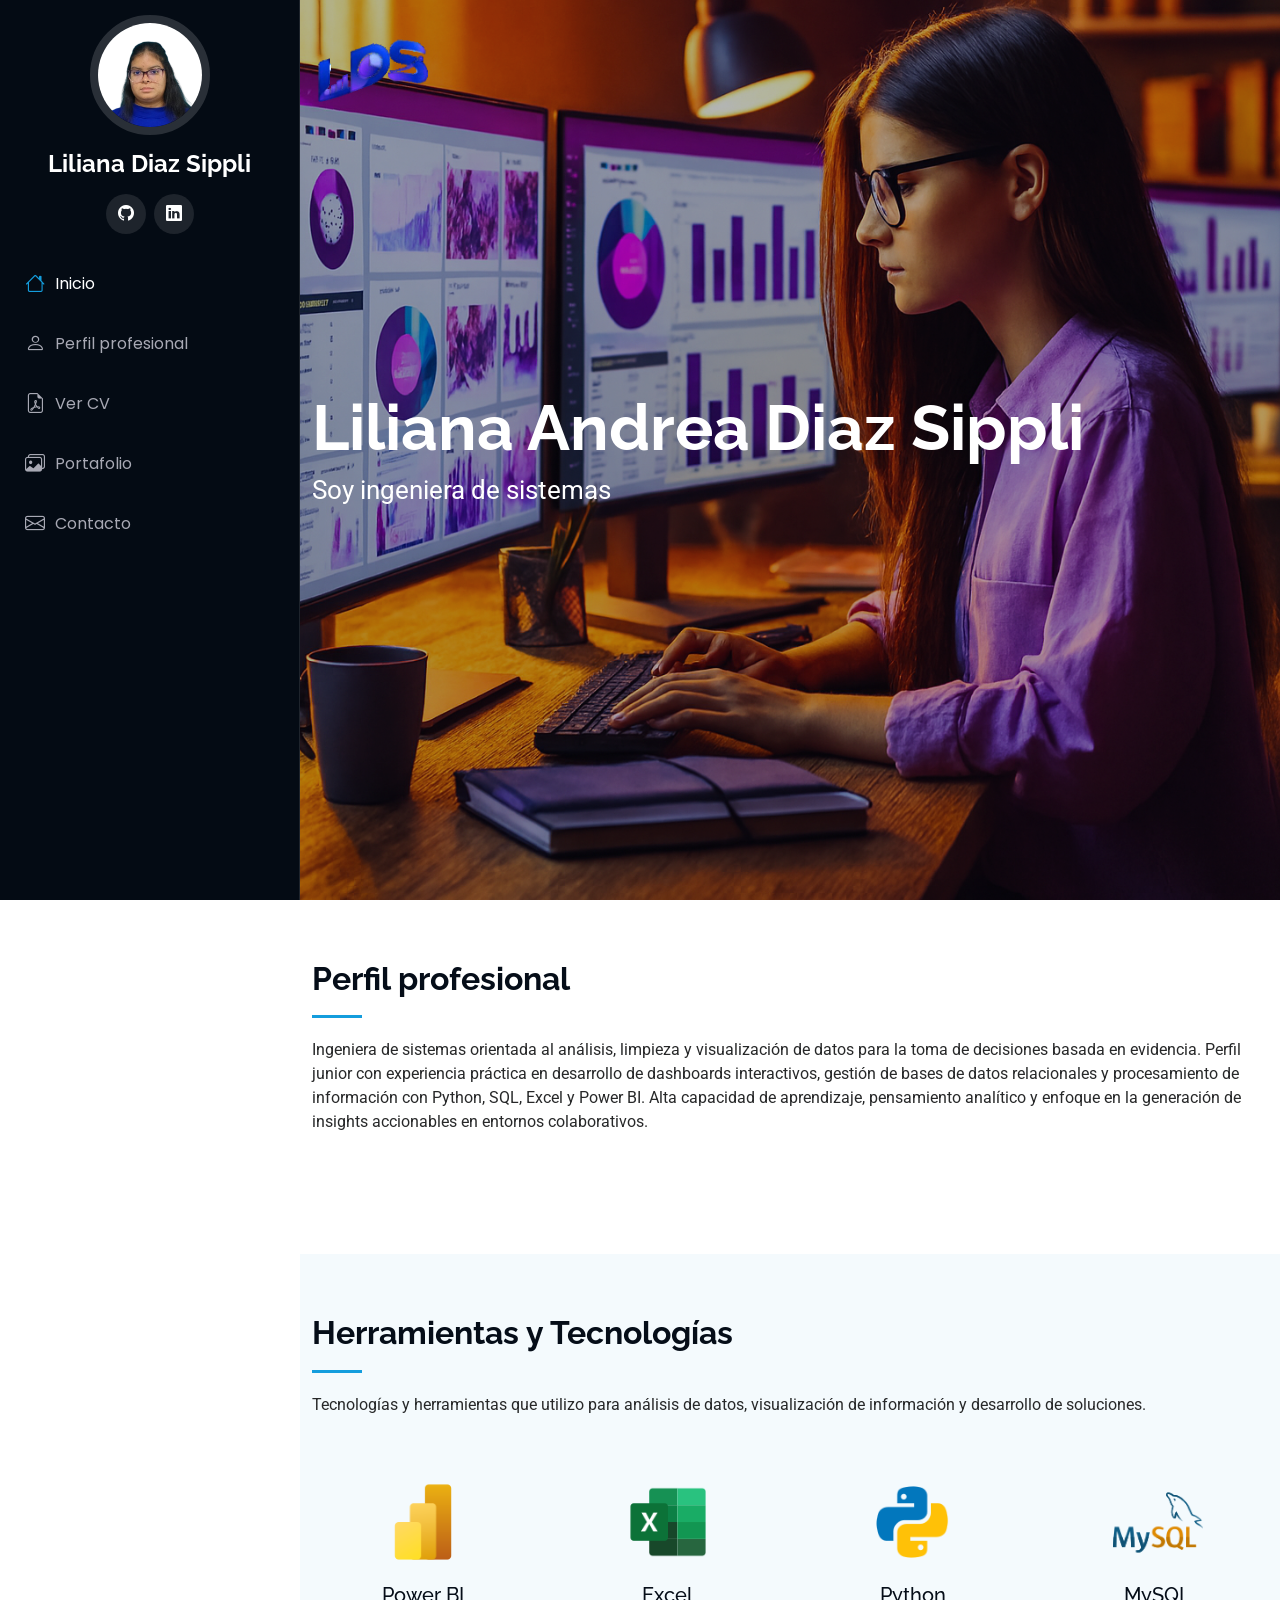
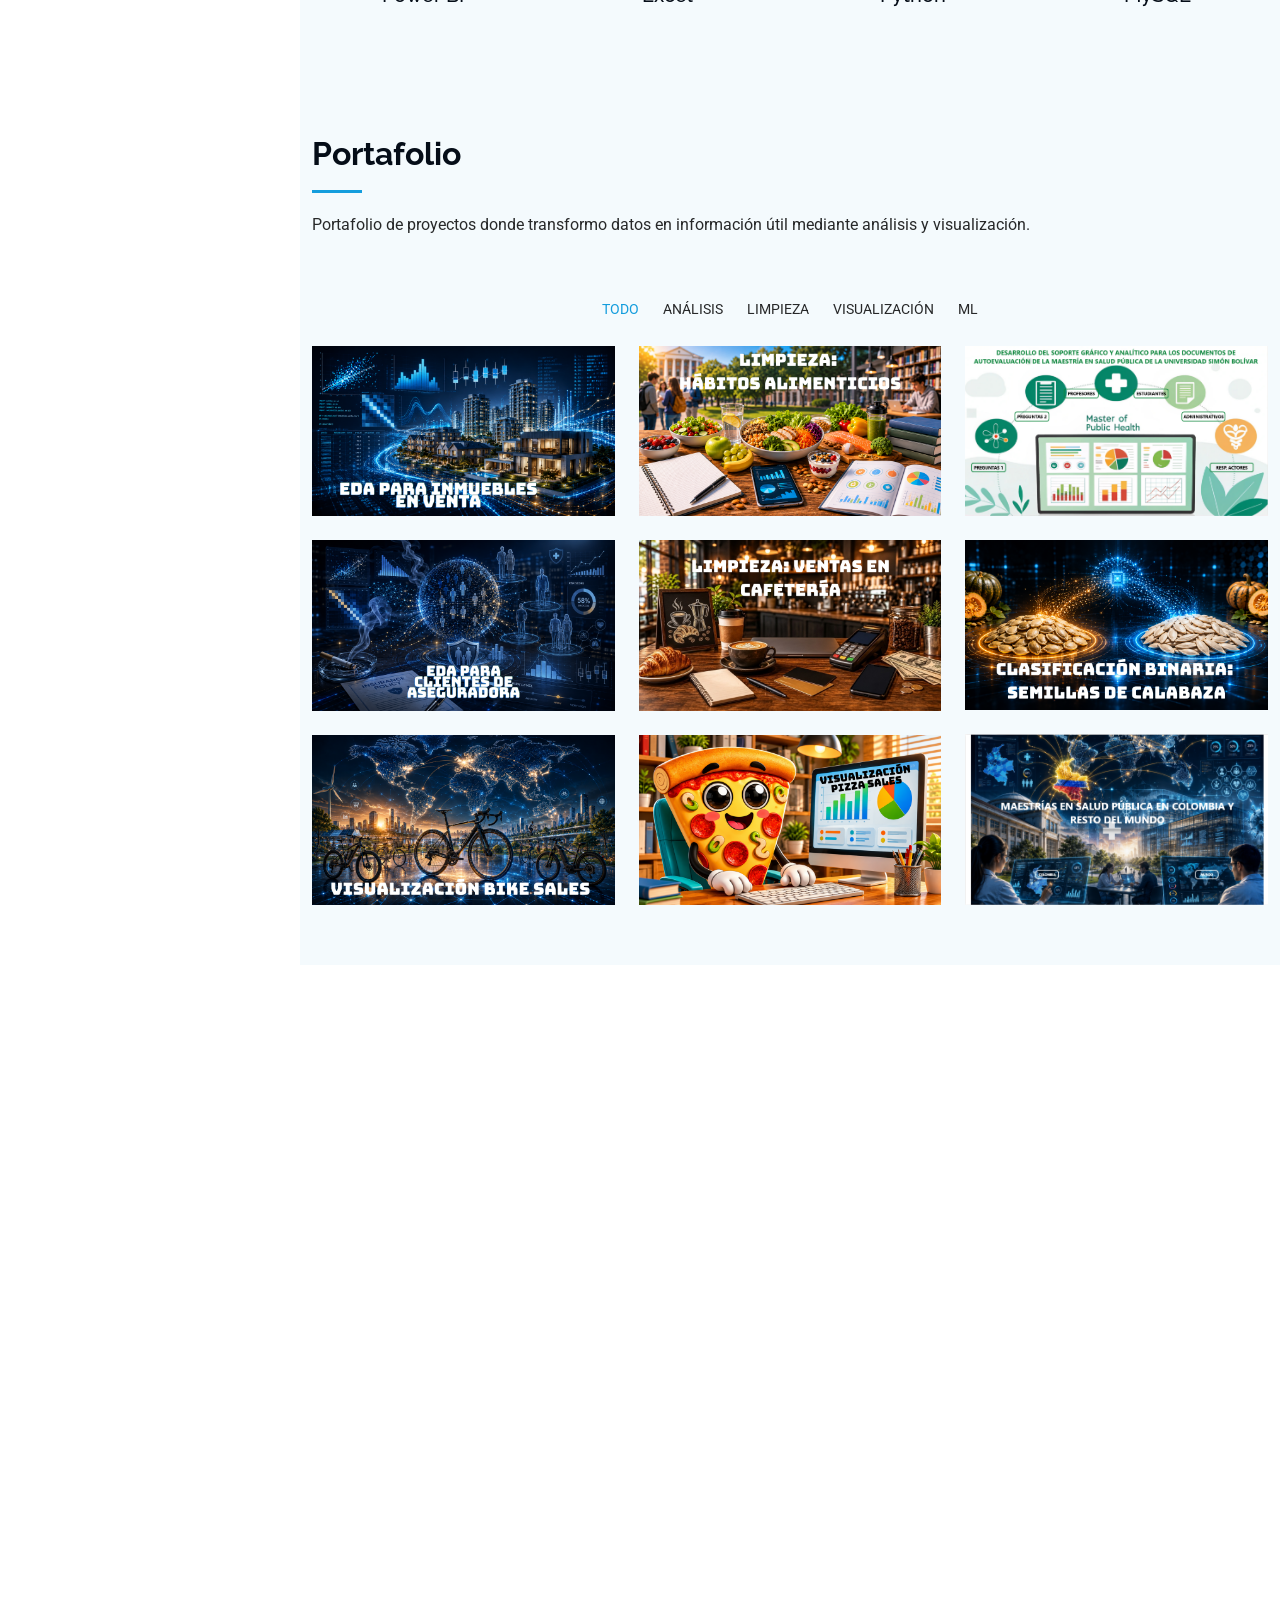
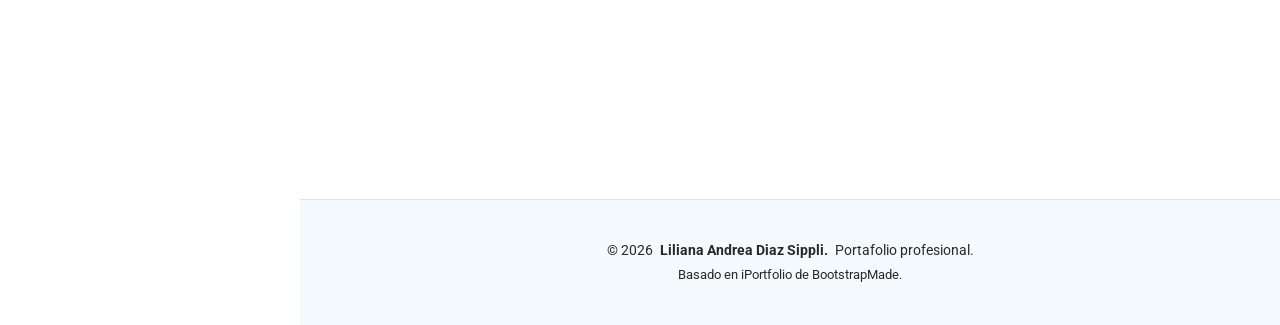
==== commit 7903e450: "Update index.html" ====
--- a/index.html
+++ b/index.html
@@ -337,10 +337,10 @@
 
 
             <!-- Configuración de FormSubmit -->
-            <input type="hidden" name="_captcha" value="false">
             <input type="hidden" name="_subject" value="Nuevo mensaje desde Mi Portafolio">
             <input type="hidden" name="_template" value="table">
             <input type="hidden" name="_autoresponse" value="Gracias por contactarme. He recibido tu mensaje y te responderé pronto.">
+            <input type="hidden" name="_next" value="https://lililads.github.io/MiPortafolioLDS/">
 
             <div class="row gy-4">
 
